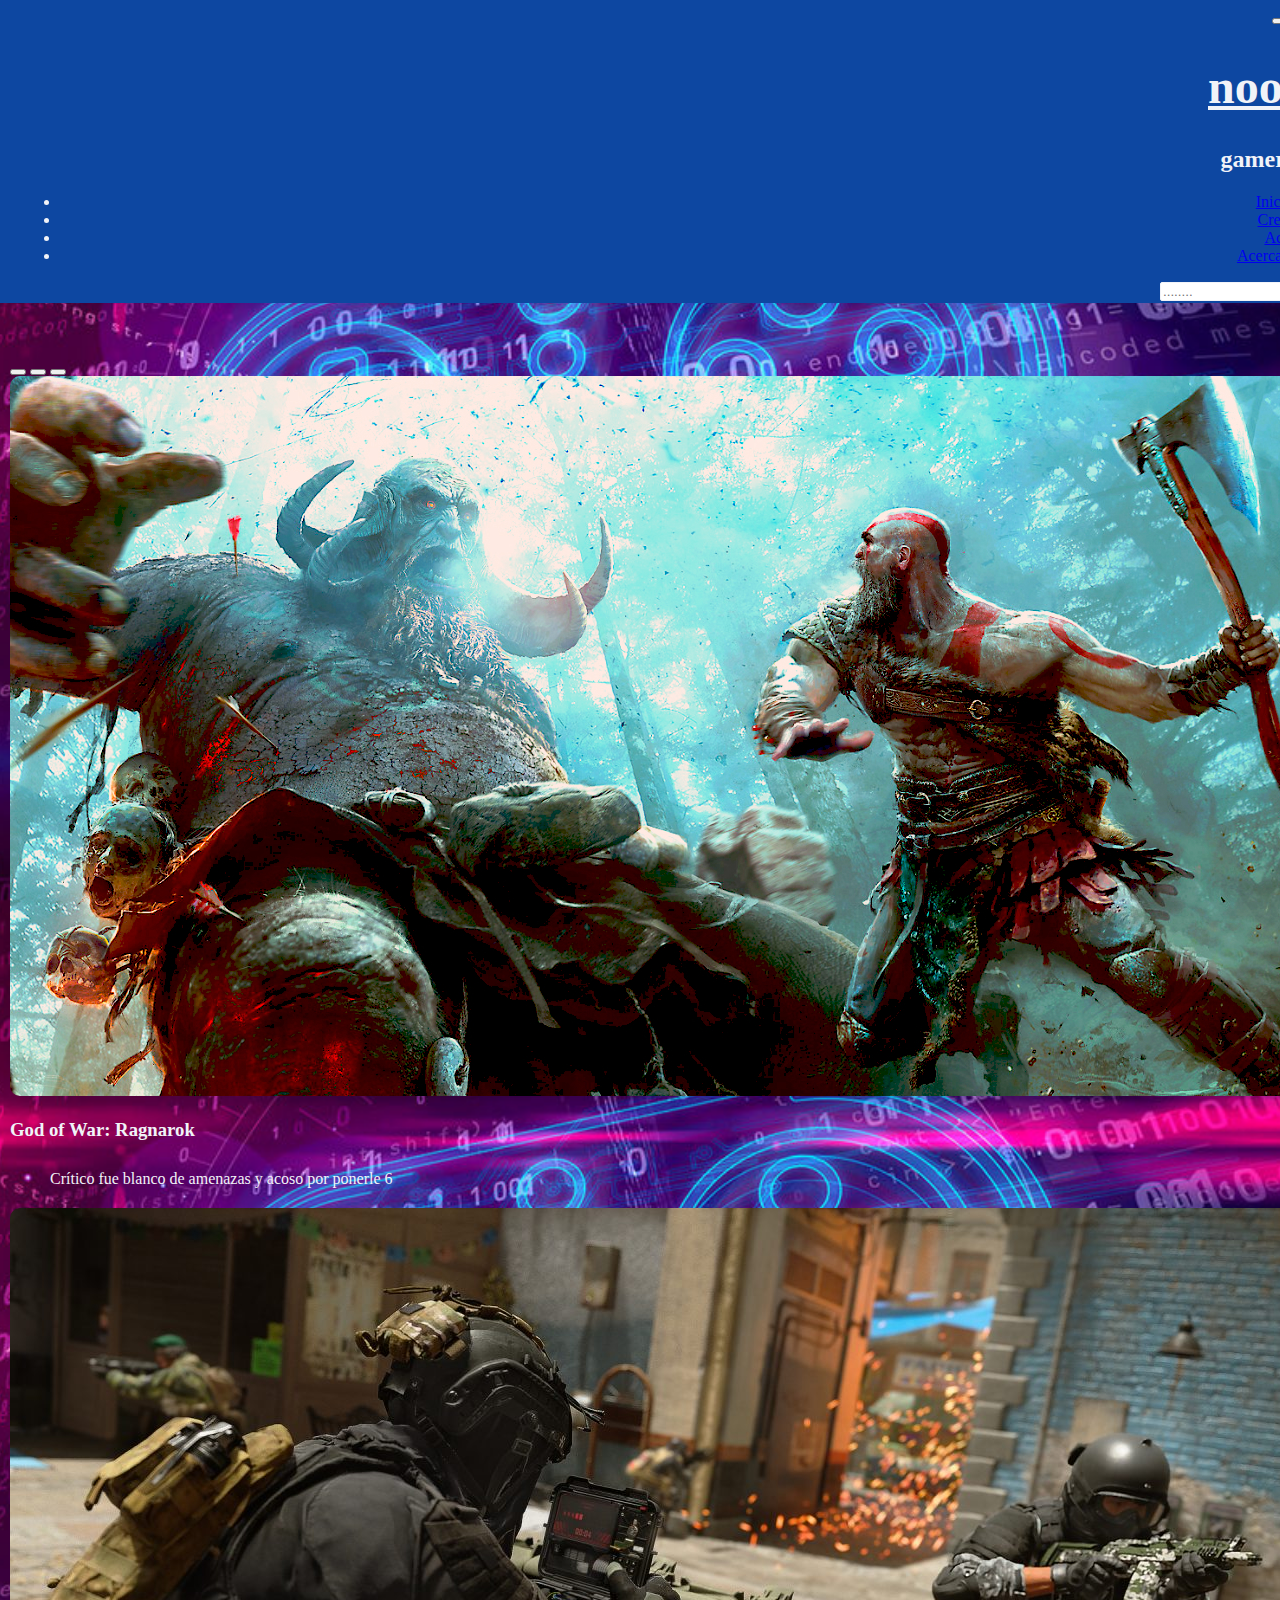
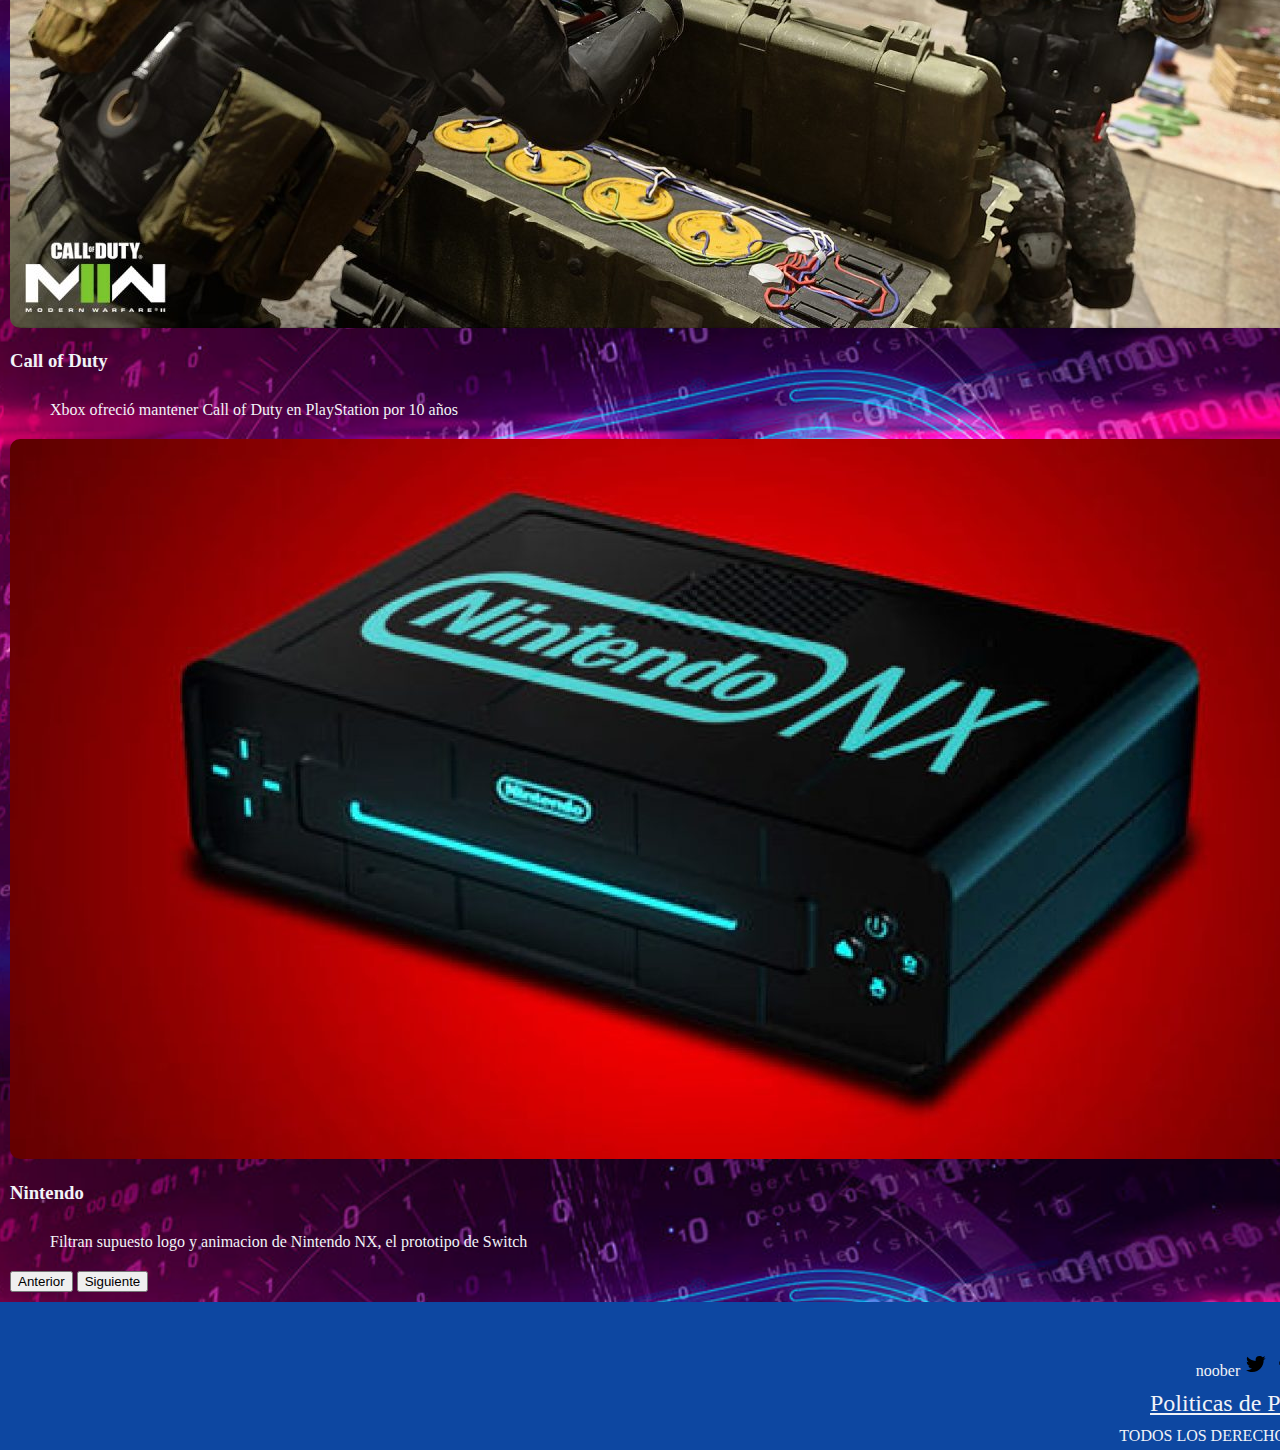
==== index.html @ ff69bba8 "actualizacion 1" ====
<!DOCTYPE html>
<html lang="en">

<head>
  <meta charset="UTF-8">
  <meta http-equiv="X-UA-Compatible" content="IE=edge">
  <meta name="viewport" content="width=device-width, initial-scale=1.0">
  <title>noober</title>
  <meta name="description" content="venta de videojuegos, consolas, pcgamers y accesorios">
  <meta name="keywords" content="pcgamer, consolas, playstation, xbox, nintendo, videojuegos">
  <link href="https://cdn.jsdelivr.net/npm/bootstrap@5.2.2/dist/css/bootstrap.min.css" rel="stylesheet"
    integrity="sha384-Zenh87qX5JnK2Jl0vWa8Ck2rdkQ2Bzep5IDxbcnCeuOxjzrPF/et3URy9Bv1WTRi" crossorigin="anonymous">
  <script src="https://cdn.jsdelivr.net/npm/bootstrap@5.2.2/dist/js/bootstrap.bundle.min.js"
    integrity="sha384-OERcA2EqjJCMA+/3y+gxIOqMEjwtxJY7qPCqsdltbNJuaOe923+mo//f6V8Qbsw3"
    crossorigin="anonymous"></script>
  <link rel="stylesheet" href="./css/style.css">
</head>

<body>
  <div id="plantillahome">
    <header class="border-items">
      <nav class="navbar navbar-expand-lg">
        <div class="container-fluid">
          <button class="navbar-toggler" type="button" data-bs-toggle="collapse" data-bs-target="#navbarTogglerDemo03"
            aria-controls="navbarTogglerDemo03" aria-expanded="false" aria-label="Toggle navigation">
            <span class="navbar-toggler-icon"></span>
          </button>
          <a class="navbar-brand" href="./index.html">
            <h1>noober</h1>
          </a>
          <h2>gamer shop</h2>
          <div class="collapse navbar-collapse" id="navbarTogglerDemo03">
            <ul class="navbar-nav me-auto mb-2 mb-lg-0">
              <li class="nav-item">
                <a class="nav-link" aria-current="page" href="./paginas/iniciarsesion.html">Iniciar Sesion</a>
              </li>
              <li class="nav-item">
                <a class="nav-link" aria-current="page" href="./paginas/crearcuenta.html">Crear Cuenta</a>
              </li>
              <li class="nav-item">
                <a class="nav-link" aria-current="page" href="./paginas/accesorios.html">Accesorios</a>
              </li>
              <li class="nav-item">
                <a class="nav-link" aria-current="page" href="./paginas/nosotros.html">Acerca de Nosotros</a>
              </li>
            </ul>
            <form class="d-flex" role="search">
              <input class="form-check" type="search" placeholder="........" aria-label="Search">
              <button class="btn" type="submit">Buscar</button>
            </form>
          </div>
        </div>
      </nav>

    </header>
    <section id="noticias" class="border-items">
      <div id="carouselExampleCaptions" class="carousel slide carouselslide" data-bs-ride="false">
        <div class="carousel-indicators">
          <button type="button" data-bs-target="#carouselExampleCaptions" data-bs-slide-to="0" class="active"
            aria-current="true" aria-label="Slide 1"></button>
          <button type="button" data-bs-target="#carouselExampleCaptions" data-bs-slide-to="1"
            aria-label="Slide 2"></button>
          <button type="button" data-bs-target="#carouselExampleCaptions" data-bs-slide-to="2"
            aria-label="Slide 3"></button>
        </div>
        <div class="carousel-inner">
          <div class="carousel-item active">
            <img src="./imageneswep/godofwar.jpg" class="d-block w-100" alt="noticia1">
            <div class="carousel-caption d-none d-md-block">
              <h3>God of War: Ragnarok</h3>
              <p>Crítico fue blanco de amenazas y acoso por ponerle 6</p>
            </div>
          </div>
          <div class="carousel-item">
            <img src="./imageneswep/callofduty.jpg" class="d-block w-100" alt="noticia2">
            <div class="carousel-caption d-none d-md-block">
              <h3>Call of Duty</h3>
              <p>Xbox ofreció mantener Call of Duty en PlayStation por 10 años</p>
            </div>
          </div>
          <div class="carousel-item">
            <img src="./imageneswep/nintendonx.jpg" class="d-block w-100" alt="noticia3">
            <div class="carousel-caption d-none d-md-block">
              <h3>Nintendo</h3>
              <p>Filtran supuesto logo y animacion de Nintendo NX, el prototipo de Switch</p>
            </div>
          </div>
        </div>
        <button class="carousel-control-prev" type="button" data-bs-target="#carouselExampleCaptions"
          data-bs-slide="prev">
          <span class="carousel-control-prev-icon" aria-hidden="true"></span>
          <span class="visually-hidden">Anterior</span>
        </button>
        <button class="carousel-control-next" type="button" data-bs-target="#carouselExampleCaptions"
          data-bs-slide="next">
          <span class="carousel-control-next-icon" aria-hidden="true"></span>
          <span class="visually-hidden">Siguiente</span>
        </button>
      </div>
    </section>
    <section id="ofertas" class="border-items">
      <div id="carouselExampleCaptions2" class="carousel slide carouselslide" data-bs-ride="false">
        <div class="carousel-indicators">
          <button type="button" data-bs-target="#carouselExampleCaptions" data-bs-slide-to="0" class="active"
            aria-current="true" aria-label="Slide 1"></button>
          <button type="button" data-bs-target="#carouselExampleCaptions" data-bs-slide-to="1"
            aria-label="Slide 2"></button>
          <button type="button" data-bs-target="#carouselExampleCaptions" data-bs-slide-to="2"
            aria-label="Slide 3"></button>
        </div>
        <div class="carousel-inner">
          <div class="carousel-item active">
            <img src="./imageneswep/nintendoswitch.jpg" class="d-block w-100" alt="descuento1">
            <div class="carousel-caption d-none d-md-block">
              <h3>Ultima semana!!</h3>
              <p>Nintendo Switch OLED w/White Joy-Con - Standard Edition (Internacional) $6,800 MXN</p>
            </div>
          </div>
          <div class="carousel-item">
            <img src="./imageneswep/tarjetasbancarias.jpg" class="d-block w-100" alt="descuento2">
            <div class="carousel-caption d-none d-md-block">
              <h3>Todo Noviembre</h3>
              <p>10% de Descuento en compras con tarjetas participantes</p>
            </div>
          </div>
          <div class="carousel-item">
            <img src="./imageneswep/xpg.jpg" class="d-block w-100" alt="descuento3">
            <div class="carousel-caption d-none d-md-block">
              <h3>Arma tu PcGamer!!</h3>
              <p>15% de Descuento en toda la linea XPG</p>
            </div>
          </div>
        </div>
        <button class="carousel-control-prev" type="button" data-bs-target="#carouselExampleCaptions2"
          data-bs-slide="prev">
          <span class="carousel-control-prev-icon" aria-hidden="true"></span>
          <span class="visually-hidden">Anterior</span>
        </button>
        <button class="carousel-control-next" type="button" data-bs-target="#carouselExampleCaptions2"
          data-bs-slide="next">
          <span class="carousel-control-next-icon" aria-hidden="true"></span>
          <span class="visually-hidden">Siguiente</span>
        </button>
      </div>
    </section>
    <footer class="border-items">
      <div class="redes">
        <span>noober</span>
        <img src="./imageneswep/bxl-twitter.svg" alt="twitter">
        <img src="./imageneswep/bxl-facebook.svg" alt="facebook">
        <img src="./imageneswep/bxl-instagram.svg" alt="instagram">
      </div>
      <div class="politicas">
        <a class="navbar-brand" href="./paginas/paginaenconstruccion.html">
          <span>Politicas de Privacidad</span>
        </a>
      </div>
      <div class="derechosreservados">
        <span>TODOS LOS DERECHOS RESERVADOS</span>
      </div>
    </footer>
  </div>

</body>

</html>
---- css/style.css ----
footer {
  grid-area: footer;
  background: rgb(13, 71, 161);
  text-align: center;
  padding-top: 5vh;
  width: 100%;
}

.redes,
.politicas,
.derechosreservados {
  color: rgb(241, 243, 248);
  padding: 5px;
  font-family: cursive;
}

header {
  grid-area: header;
  background: rgb(13, 71, 161);
  padding: 0 20px;
  color: rgb(241, 243, 248);
  height: fit-content;
  width: 100%;
  align-items: center;
}

header form {
  /*margin-left: 60px;*/
  align-items: center;
}

.navbar-brand {
  color: rgb(241, 243, 248);
  font-size: x-large;
  align-content: center;
}
.navbar-brand:hover {
  animation: agitar 0.5s;
  animation-iteration-count: infinite;
}

.navbar-nav {
  color: rgb(241, 243, 248);
  cursor: pointer;
}

/*ANIMACION NOOBER*/
@keyframes agitar {
  0% {
    transform: translate(-1px, -2px) rotate(0deg);
  }
  20% {
    transform: translate(3px, 2px) rotate(1deg);
  }
  50% {
    transform: translate(-1px, 2px) rotate(-1deg);
  }
  60% {
    transform: translate(-3px, 1px) rotate(0deg);
  }
  70% {
    transform: translate(3px, 1px) rotate(-1deg);
  }
  80% {
    transform: translate(-1px, 2px) rotate(-1deg);
  }
  90% {
    transform: translate(-1px, 2px) rotate(-1deg);
  }
  100% {
    transform: translate(1px, -2px) rotate(-1deg);
  }
}
body {
  margin: 0;
  padding: 0;
  display: flex;
  width: 100%;
  font-family: cursive;
  background-image: url(../imageneswep/videojuegos1.jpeg);
  background-size: cover;
  background-position: center;
}
body::before {
  content: "";
  background: rgba(23, 9, 61, 0.8);
  position: absolute;
  width: 100%;
}

/*PLANTILLAS*/
#plantillahome {
  height: 100vh;
  width: 100%;
  display: grid;
  grid-template-areas: "header header" "noticias ofertas" "footer footer";
  grid-template-columns: 1fr 1fr;
}

#plantillasesion {
  height: 100vh;
  width: 100%;
  display: grid;
  column-gap: 20vh;
  grid-template-areas: "header header" "imagensesion datos" "footer footer";
  grid-template-columns: 1fr 1fr;
  grid-template-rows: 1fr 1fr 1fr;
}

#plantillacuenta {
  height: 100vh;
  width: 100%;
  display: grid;
  grid-template-areas: "header" "registro" "footer";
  grid-template-columns: 1fr;
}

#plantillanosotros {
  height: 100vh;
  width: 100%;
  display: grid;
  grid-template-areas: "header header header" "fotos historia historia" "fotos historiados historiados" "footer footer footer";
  grid-template-columns: 1fr 1fr 1fr;
  grid-template-rows: 1fr 1fr 1fr 1fr;
}

#plantillaaccesorios {
  height: 100vh;
  width: 100%;
  display: grid;
  grid-template-areas: "header" "accesorios1" "accesorios2" "footer";
  grid-template-columns: 1fr;
}

.paginaenconstruccion {
  height: 100vh;
  width: 100%;
  display: flex;
  color: rgb(241, 243, 248);
  background-image: url(../imageneswep/code.jpg);
  background-size: cover;
  background-position: center;
  text-align: center;
  justify-content: center;
  transition: all 0.4s;
}
.paginaenconstruccion h1:hover {
  color: rgb(13, 71, 161);
}

.container-fluid {
  text-align: center;
  align-content: center;
}

.form-control {
  box-shadow: none;
  size: adjust 30px;
}

.d-block {
  border-radius: 10px;
}

.carouselslide {
  width: 100%;
  padding-top: 45px;
  font-family: cursive;
}

.btn {
  background: rgb(241, 243, 248);
  font-family: cursive;
  color: rgb(13, 71, 161);
  border-bottom: 5px;
  border: 2px solid rgba(23, 9, 61, 0.8);
  transition: all 0.4s;
}
.btn:hover {
  border: 2px solid rgb(241, 243, 248);
  background: rgb(13, 71, 161);
}

/*PSEUDO-CLASES*/
div ul:link {
  color: rgb(241, 243, 248);
}

input {
  border-radius: 2px;
  border: 1px solid rgb(241, 243, 248);
}

/*GRILLAS*/
#noticias, #ofertas {
  height: fit-content;
  width: 100%;
  display: flex;
  grid-area: noticias;
  padding: 10px;
  justify-content: center;
  color: rgb(241, 243, 248);
}

#ofertas {
  grid-area: ofertas;
}

#datos, #registro {
  grid-area: datos;
  height: fit-content;
  width: fit-content;
  display: flex;
  padding: 50px;
  margin: 100px;
  border-radius: 20px;
  border: 2px solid rgb(241, 243, 248);
  color: rgb(241, 243, 248);
  background: rgba(23, 9, 61, 0.8);
}

#imagensesion, #fotos {
  grid-area: imagensesion;
  background-image: url(../imageneswep/areyouplayer.jpg);
  display: flex;
  color: rgb(241, 243, 248);
  padding: 0px 50px;
  background-size: cover;
  background-position: center;
  border-radius: 10px;
  height: 85vh;
}

#registro {
  grid-area: registro;
}

#fotos {
  grid-area: fotos;
  background-image: url(../imageneswep/top-de-accesorios-gaming.jpg);
}

#historia, #historiados {
  grid-area: historia;
  height: fit-content;
  width: fit-content;
  display: flex;
  color: rgb(241, 243, 248);
  border-radius: 10px;
  padding: 10px;
  margin: 10px 0px 10px 10px;
  border: 2px solid rgb(241, 243, 248);
  background: rgba(23, 9, 61, 0.8);
}

#historiados {
  grid-area: historiados;
}

#accesorios1, #accesorios2 {
  grid-area: accesorios1;
  text-align: center;
  display: flex;
  justify-content: center;
  height: fit-content;
  padding: 10px, 2;
  border: 2px solid rgb(241, 243, 248);
  border-radius: 10px;
  background: rgba(23, 9, 61, 0.8);
}

#accesorios2 {
  grid-area: accesorios2;
}

/*ACCESORIOS*/
h4 {
  color: rgb(241, 243, 248);
  margin: 15px 0px;
}

p {
  color: rgb(241, 243, 248);
  margin: 10px;
  padding: 10px 30px;
}

.agregar-a-carrito {
  display: inline-block;
  text-decoration: none;
  color: rgb(13, 71, 161);
  background-color: rgb(241, 243, 248);
  padding: 10px 30px;
  border: 3px solid rgb(241, 243, 248);
  border-radius: 30px;
  margin-top: 15px;
  transition: all 0.4s;
}
.agregar-a-carrito:hover {
  background: rgb(13, 71, 161);
  color: rgb(241, 243, 248);
}

.joys {
  width: 100vh, 10;
}

.compras img {
  max-width: 20vh;
  margin: 0 auto;
  padding: 10px;
  border-radius: 20px;
}

/*REGISTRO*/
.form-control {
  align-self: baseline;
}

.form-check-input {
  background: rgb(241, 243, 248);
}

/* RESPONSIVE */
/* Smartphones (horizontal) ----------- */
@media (max-width: 760px) {
  body {
    font-size: small;
  }
  #plantillahome {
    grid-template-areas: "header" "noticias" "ofertas" "footer";
    grid-template-columns: 1fr;
  }
  #plantillanosotros {
    grid-template-areas: "header" "fotos" "historia" "historiados" "footer";
    grid-template-columns: 1fr;
  }
  #fotos {
    height: 45vh;
    padding: 0 50px;
    margin: 5px;
  }
  #plantillasesion {
    grid-template-areas: "header" "imagensesion" "datos" "footer";
    grid-template-columns: 1fr;
    align-items: center;
    justify-items: center;
  }
  #imagensesion, #fotos {
    height: 45vh;
    width: 100%;
  }
  #accesorios1,
  #accesorios2 {
    flex-direction: column;
    display: block;
    height: fit-content;
  }
  #registro {
    flex-direction: column;
    height: fit-content;
    width: fit-content;
    padding: 5vh;
  }
}
@media (max-width: 1300px) and (min-width: 760px) {
  body {
    font-size: medium;
  }
  #registro {
    display: flex;
    justify-content: space-between;
    padding: 50px;
  }
}

/*# sourceMappingURL=style.css.map */
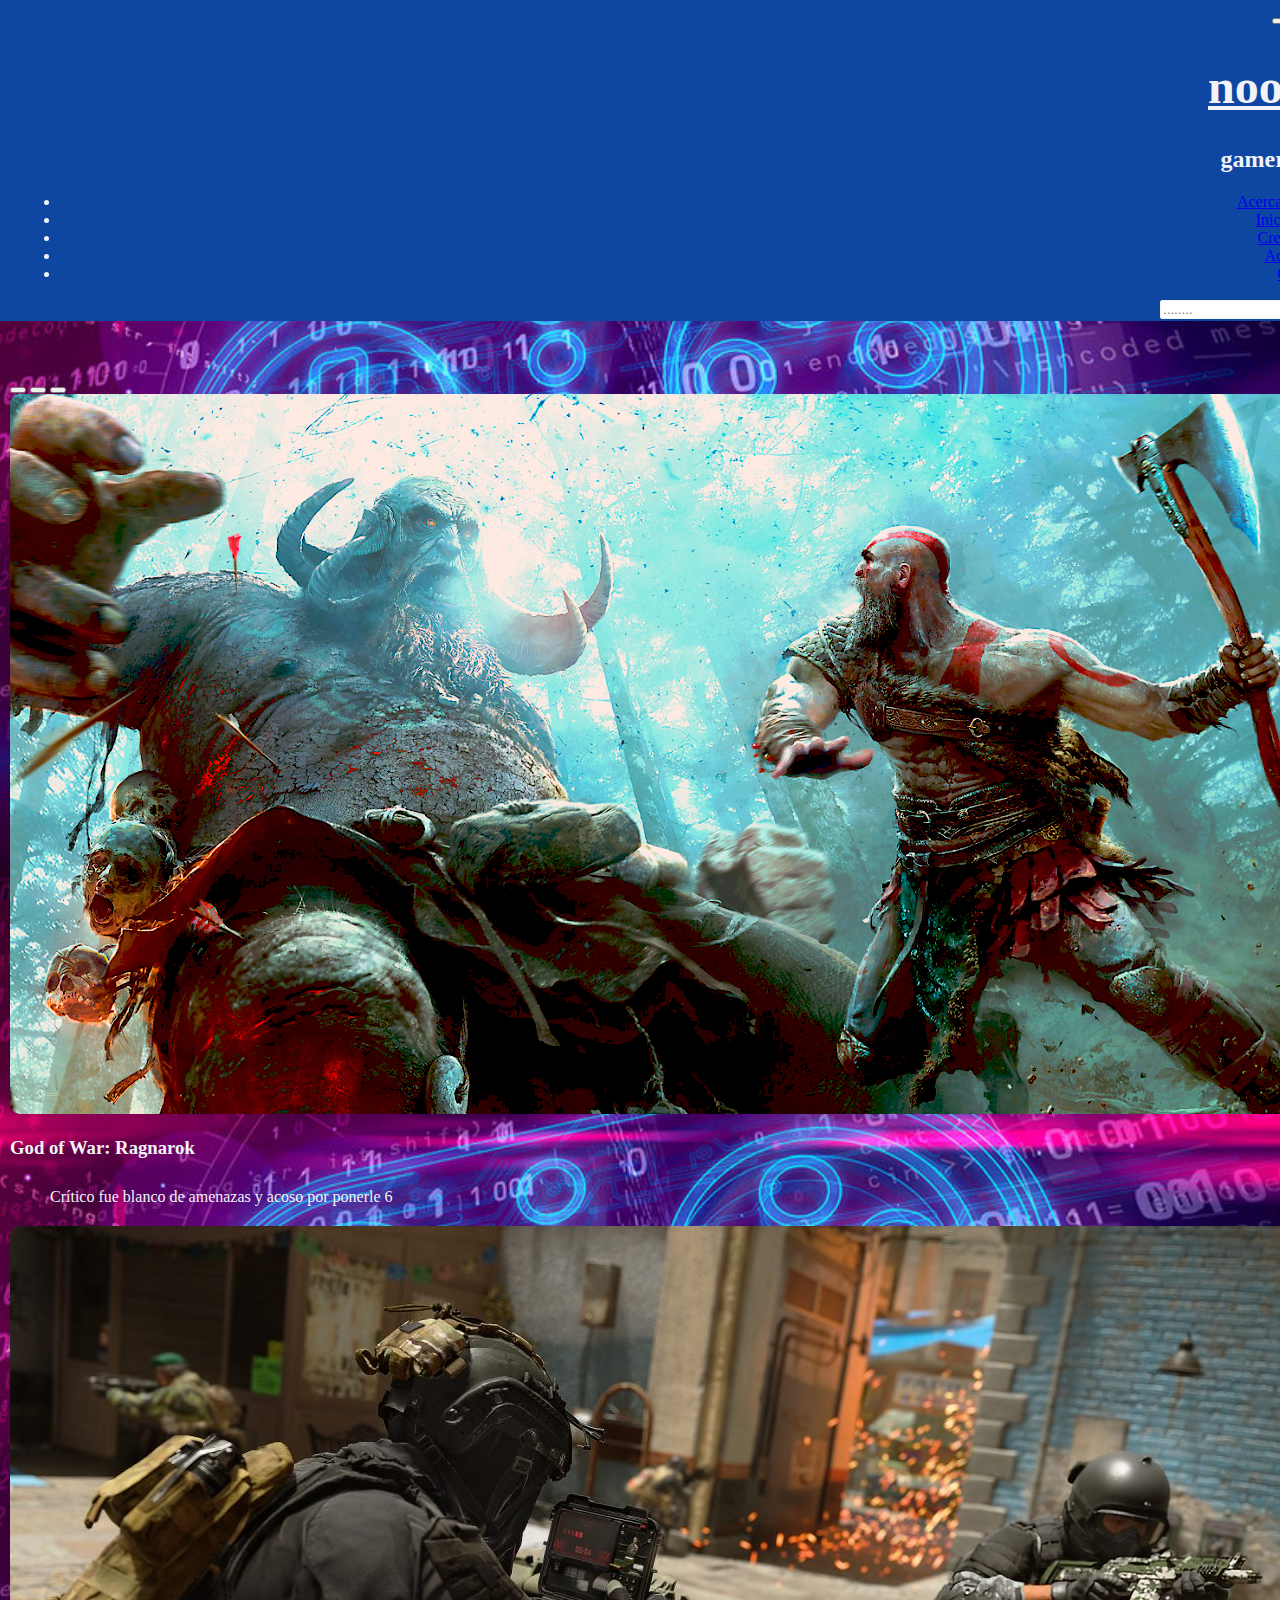
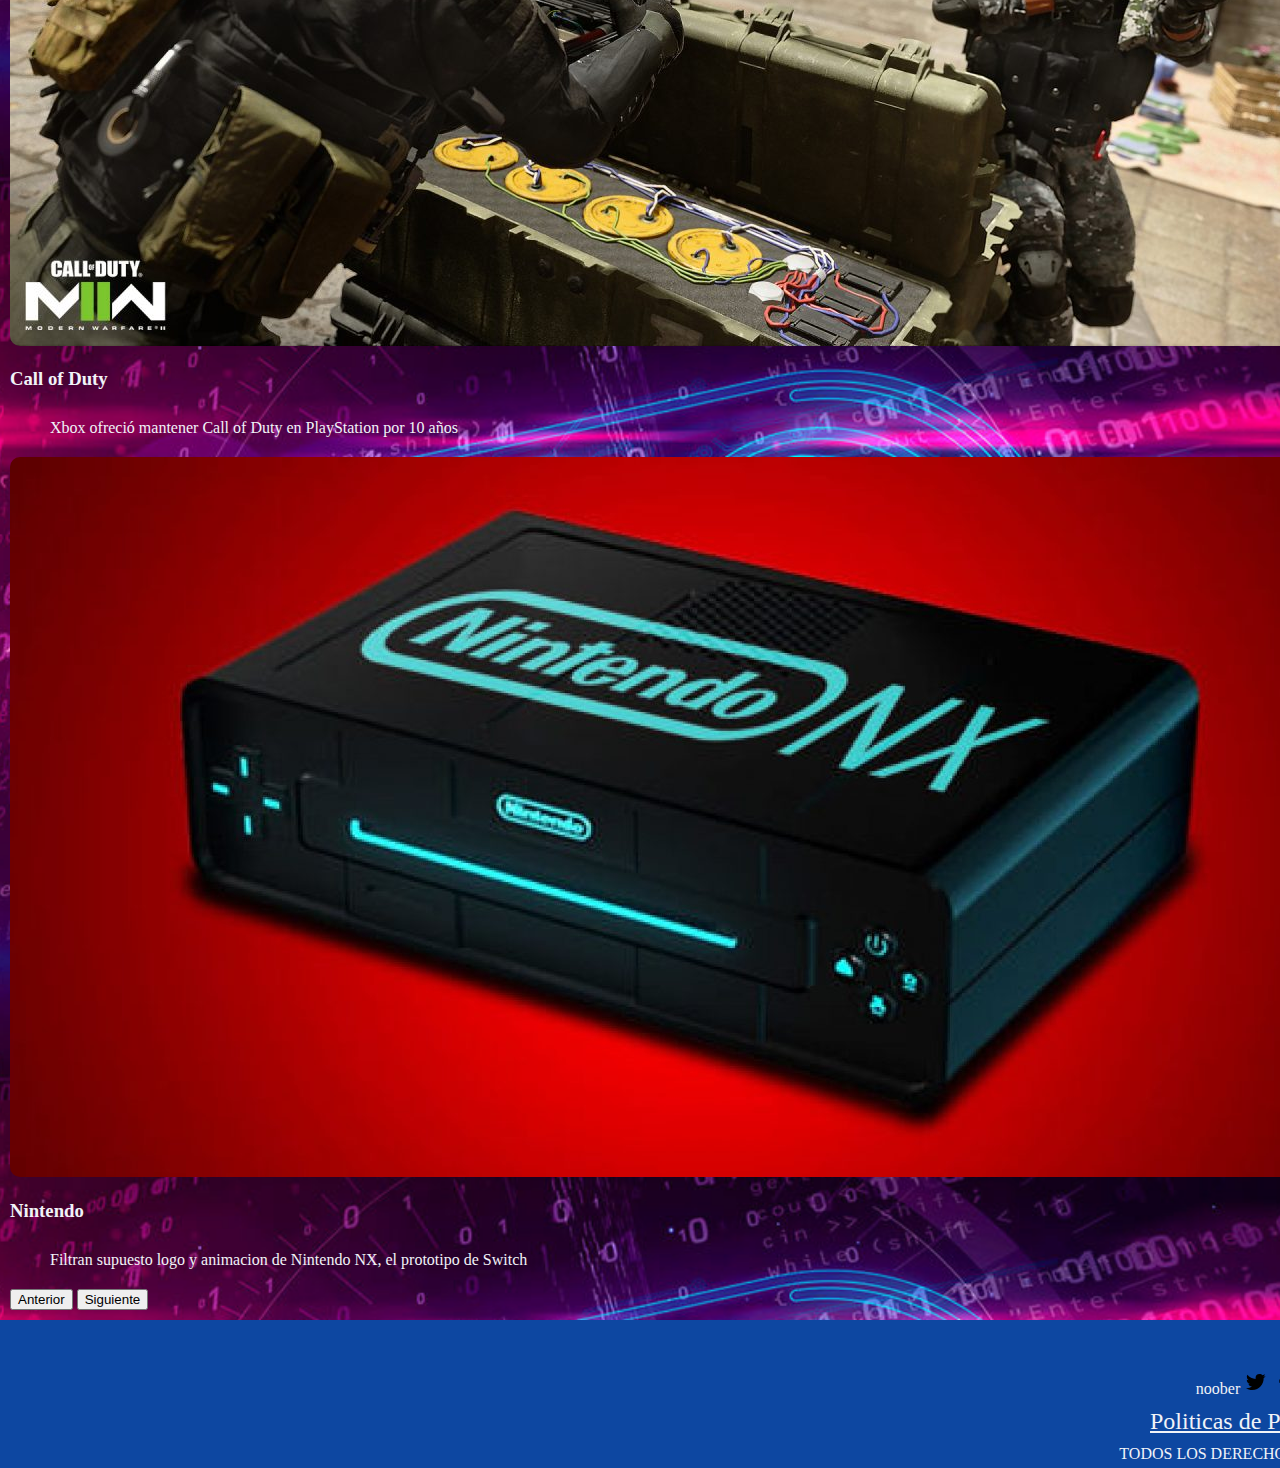
==== commit 81548e73: "actualizacion 1" ====
--- a/index.html
+++ b/index.html
@@ -25,12 +25,15 @@
             aria-controls="navbarTogglerDemo03" aria-expanded="false" aria-label="Toggle navigation">
             <span class="navbar-toggler-icon"></span>
           </button>
-          <a class="navbar-brand" href="./index.html">
+          <a class="navbar-brand" href="index.html">
             <h1>noober</h1>
           </a>
           <h2>gamer shop</h2>
           <div class="collapse navbar-collapse" id="navbarTogglerDemo03">
             <ul class="navbar-nav me-auto mb-2 mb-lg-0">
+              <li class="nav-item">
+                <a class="nav-link" aria-current="page" href="./paginas/nosotros.html">Acerca de Nosotros</a>
+              </li>
               <li class="nav-item">
                 <a class="nav-link" aria-current="page" href="./paginas/iniciarsesion.html">Iniciar Sesion</a>
               </li>
@@ -41,7 +44,7 @@
                 <a class="nav-link" aria-current="page" href="./paginas/accesorios.html">Accesorios</a>
               </li>
               <li class="nav-item">
-                <a class="nav-link" aria-current="page" href="./paginas/nosotros.html">Acerca de Nosotros</a>
+                <a class="nav-link" aria-current="page" href="./paginas/carrito.html">Carrito</a>
               </li>
             </ul>
             <form class="d-flex" role="search">
@@ -160,7 +163,7 @@
       </div>
     </footer>
   </div>
-
+  
 </body>
 
 </html>--- a/css/style.css
+++ b/css/style.css
@@ -128,7 +128,7 @@
   height: 100vh;
   width: 100%;
   display: grid;
-  grid-template-areas: "header" "accesorios1" "accesorios2" "footer";
+  grid-template-areas: "header" "accesorios1" "accesorios2" "accesorios3" "footer";
   grid-template-columns: 1fr;
 }
 
@@ -257,7 +257,7 @@
   grid-area: historiados;
 }
 
-#accesorios1, #accesorios2 {
+#accesorios1, #accesorios3, #accesorios2 {
   grid-area: accesorios1;
   text-align: center;
   display: flex;
@@ -271,6 +271,10 @@
 
 #accesorios2 {
   grid-area: accesorios2;
+}
+
+#accesorios3 {
+  grid-area: accesorios3;
 }
 
 /*ACCESORIOS*/
@@ -351,7 +355,8 @@
     width: 100%;
   }
   #accesorios1,
-  #accesorios2 {
+  #accesorios2,
+  #accesorios3 {
     flex-direction: column;
     display: block;
     height: fit-content;
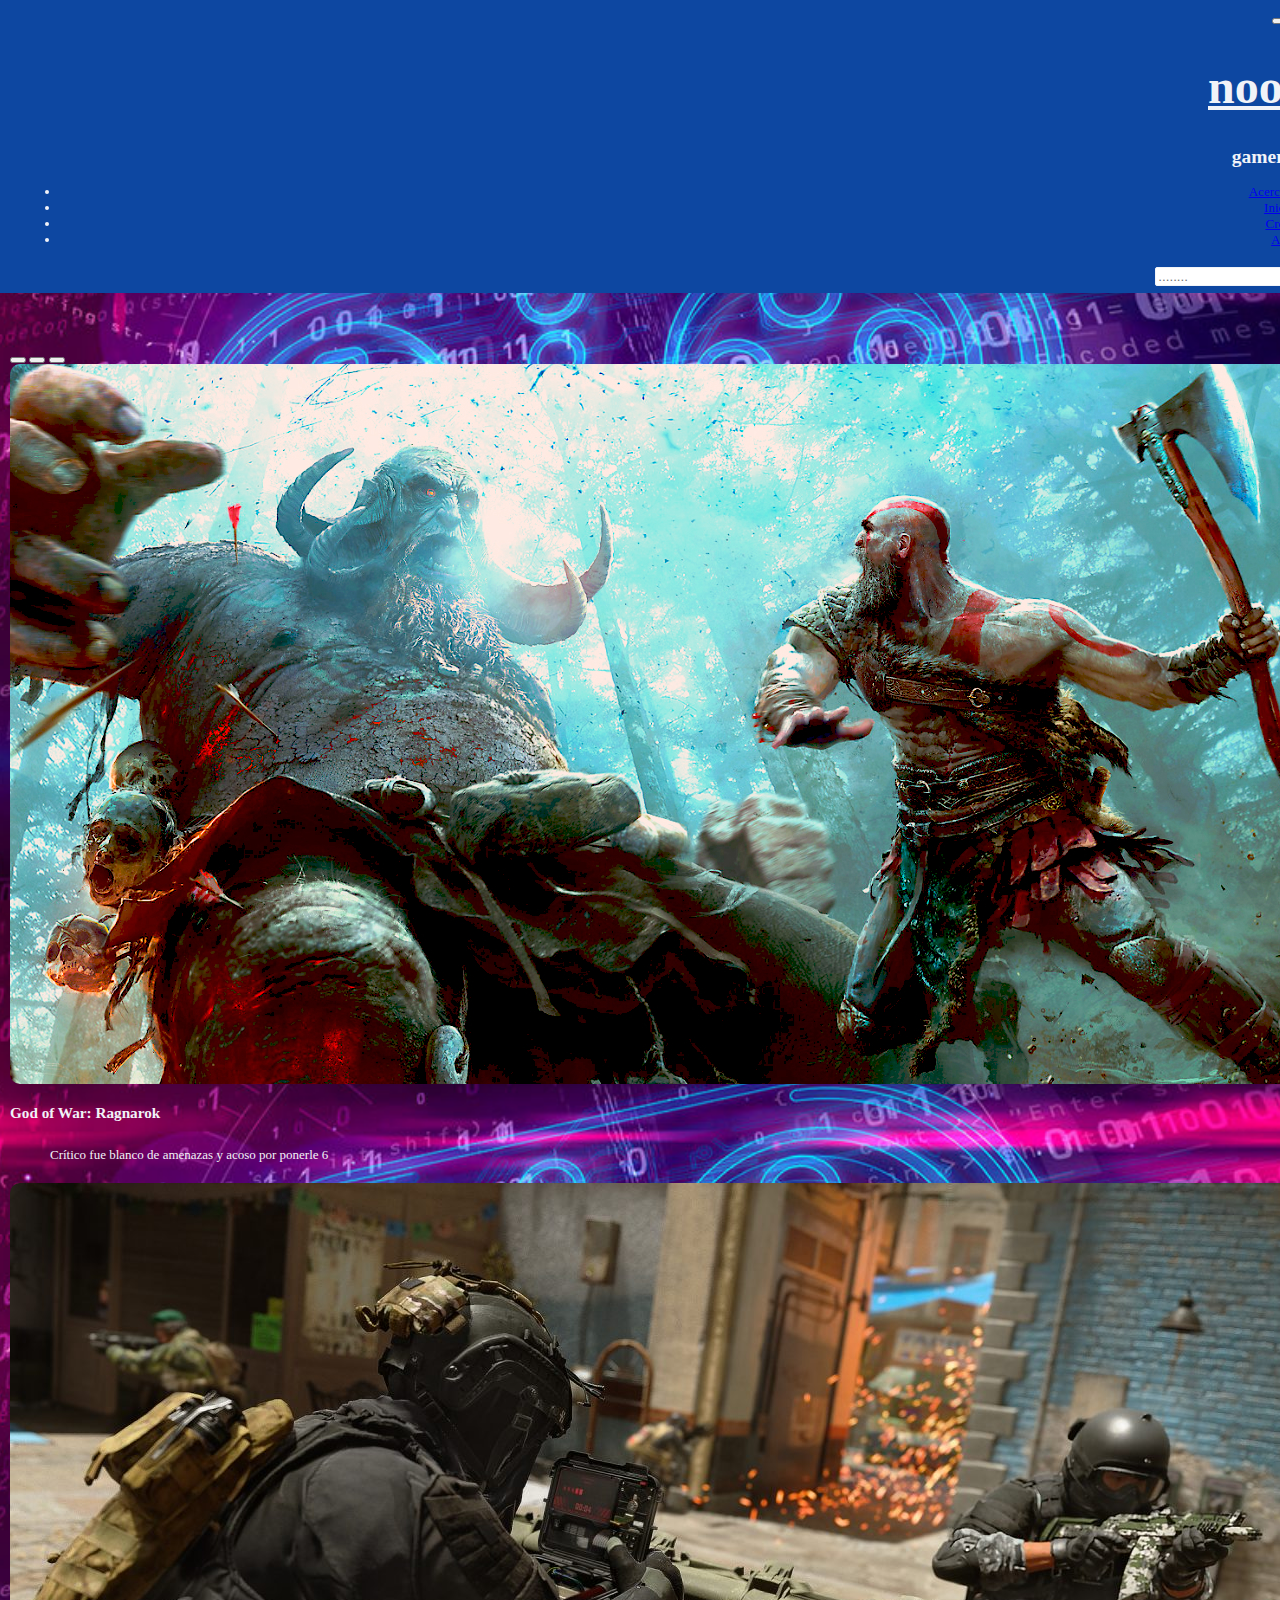
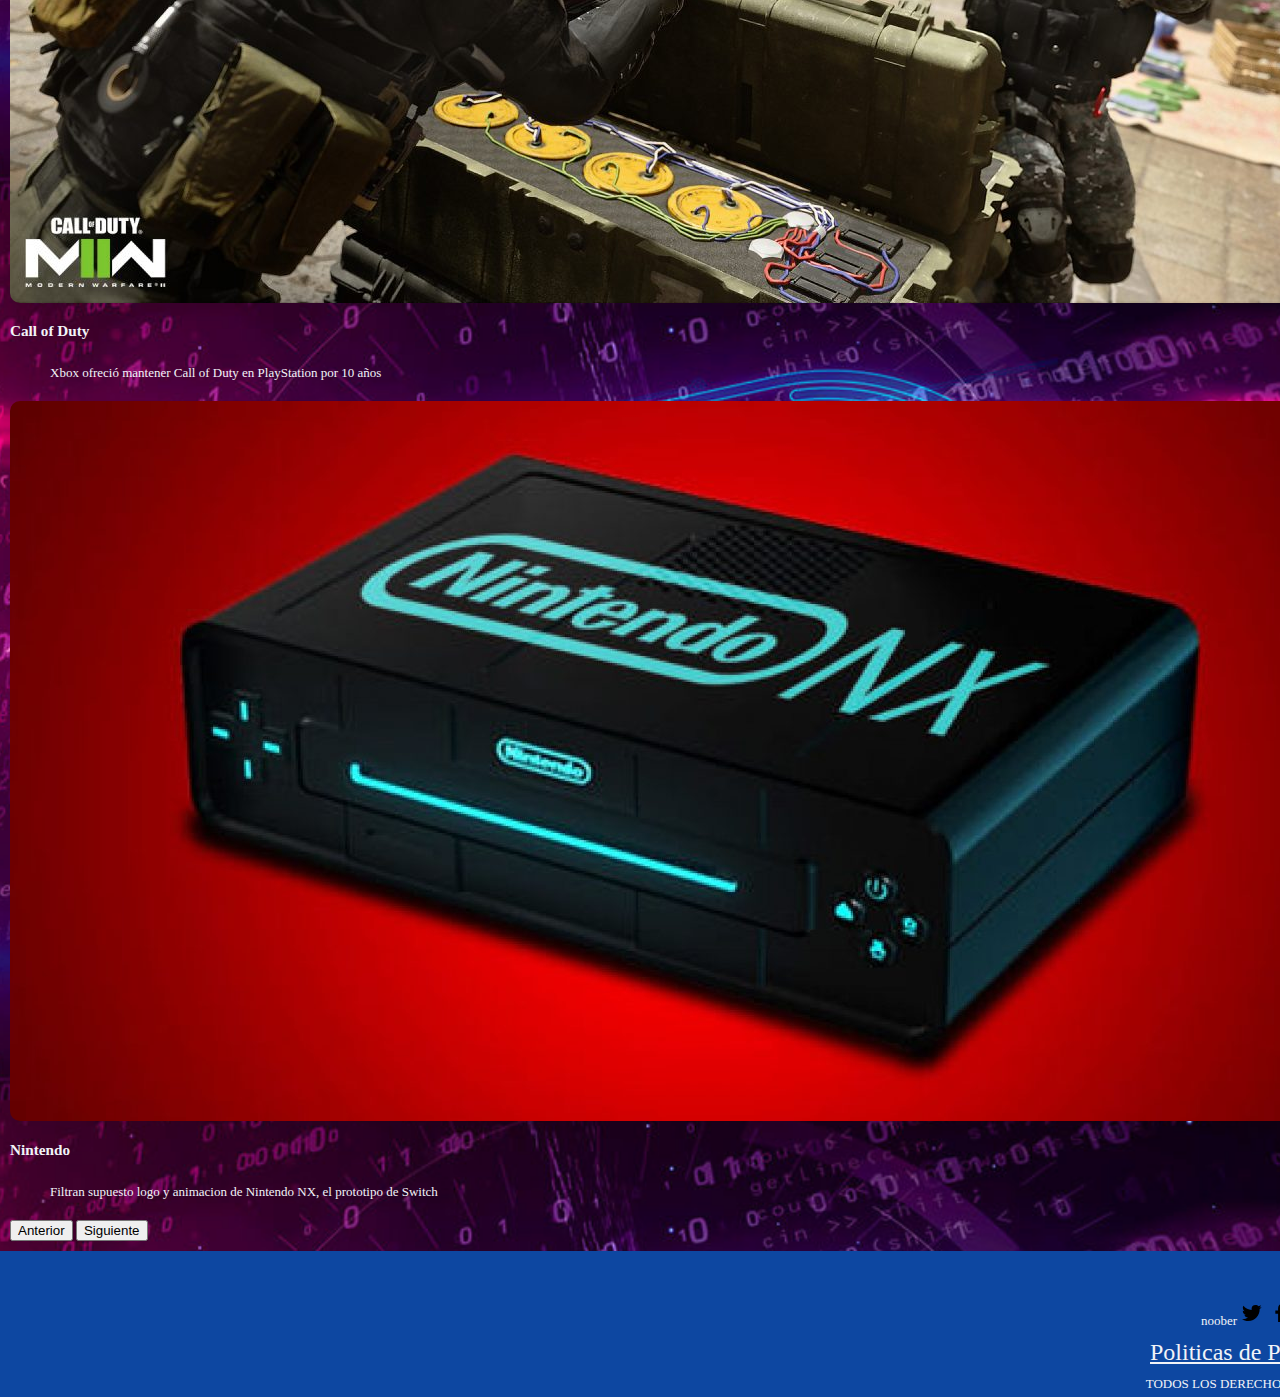
==== commit 23cef9b1: "actualizacion 1" ====
--- a/index.html
+++ b/index.html
@@ -42,9 +42,6 @@
               </li>
               <li class="nav-item">
                 <a class="nav-link" aria-current="page" href="./paginas/accesorios.html">Accesorios</a>
-              </li>
-              <li class="nav-item">
-                <a class="nav-link" aria-current="page" href="./paginas/carrito.html">Carrito</a>
               </li>
             </ul>
             <form class="d-flex" role="search">
--- a/css/style.css
+++ b/css/style.css
@@ -17,7 +17,7 @@
 header {
   grid-area: header;
   background: rgb(13, 71, 161);
-  padding: 0 20px;
+  padding: 0px 20px;
   color: rgb(241, 243, 248);
   height: fit-content;
   width: 100%;
@@ -77,13 +77,14 @@
   display: flex;
   width: 100%;
   font-family: cursive;
+  font-size: smaller;
   background-image: url(../imageneswep/videojuegos1.jpeg);
   background-size: cover;
   background-position: center;
 }
 body::before {
   content: "";
-  background: rgba(23, 9, 61, 0.8);
+  background: rgb(241, 243, 248);
   position: absolute;
   width: 100%;
 }
@@ -128,7 +129,15 @@
   height: 100vh;
   width: 100%;
   display: grid;
-  grid-template-areas: "header" "accesorios1" "accesorios2" "accesorios3" "footer";
+  grid-template-areas: "header" "accesorios1" "footer";
+  grid-template-columns: 1fr;
+}
+
+#plantillacarrito {
+  height: 100vh;
+  width: 100%;
+  display: grid;
+  grid-template-areas: "header" "compras" "footer";
   grid-template-columns: 1fr;
 }
 
@@ -168,16 +177,30 @@
   font-family: cursive;
 }
 
+.comprasCarrito {
+  background: rgb(13, 71, 161);
+  max-width: 20vh;
+  margin: 0 auto;
+  padding: 10px;
+  border-radius: 20px;
+}
+
 .btn {
   background: rgb(241, 243, 248);
   font-family: cursive;
   color: rgb(13, 71, 161);
+  margin: 5px;
+  height: fit-content;
   border-bottom: 5px;
   border: 2px solid rgba(23, 9, 61, 0.8);
   transition: all 0.4s;
 }
 .btn:hover {
   border: 2px solid rgb(241, 243, 248);
+  background: rgb(13, 71, 161);
+}
+
+.modal-header, .card {
   background: rgb(13, 71, 161);
 }
 
@@ -257,7 +280,7 @@
   grid-area: historiados;
 }
 
-#accesorios1, #accesorios3, #accesorios2 {
+#accesorios1, #compras {
   grid-area: accesorios1;
   text-align: center;
   display: flex;
@@ -267,14 +290,23 @@
   border: 2px solid rgb(241, 243, 248);
   border-radius: 10px;
   background: rgba(23, 9, 61, 0.8);
-}
-
-#accesorios2 {
-  grid-area: accesorios2;
-}
-
-#accesorios3 {
-  grid-area: accesorios3;
+  color: rgb(241, 243, 248);
+}
+
+#compras {
+  grid-area: compras;
+}
+
+#pagoTotal {
+  color: rgb(13, 71, 161);
+}
+
+#imagenArticulo {
+  width: 45vh;
+}
+
+.precioRebajado {
+  color: green;
 }
 
 /*ACCESORIOS*/
@@ -327,7 +359,7 @@
 
 /* RESPONSIVE */
 /* Smartphones (horizontal) ----------- */
-@media (max-width: 760px) {
+@media (max-width: 1200px) {
   body {
     font-size: small;
   }
@@ -354,12 +386,11 @@
     height: 45vh;
     width: 100%;
   }
-  #accesorios1,
-  #accesorios2,
-  #accesorios3 {
+  #accesorios1, #compras,
+  #carrito {
     flex-direction: column;
     display: block;
-    height: fit-content;
+    height: max-content;
   }
   #registro {
     flex-direction: column;
@@ -368,9 +399,9 @@
     padding: 5vh;
   }
 }
-@media (max-width: 1300px) and (min-width: 760px) {
+@media (max-width: 1300px) and (min-width: 960px) {
   body {
-    font-size: medium;
+    font-size: small;
   }
   #registro {
     display: flex;
